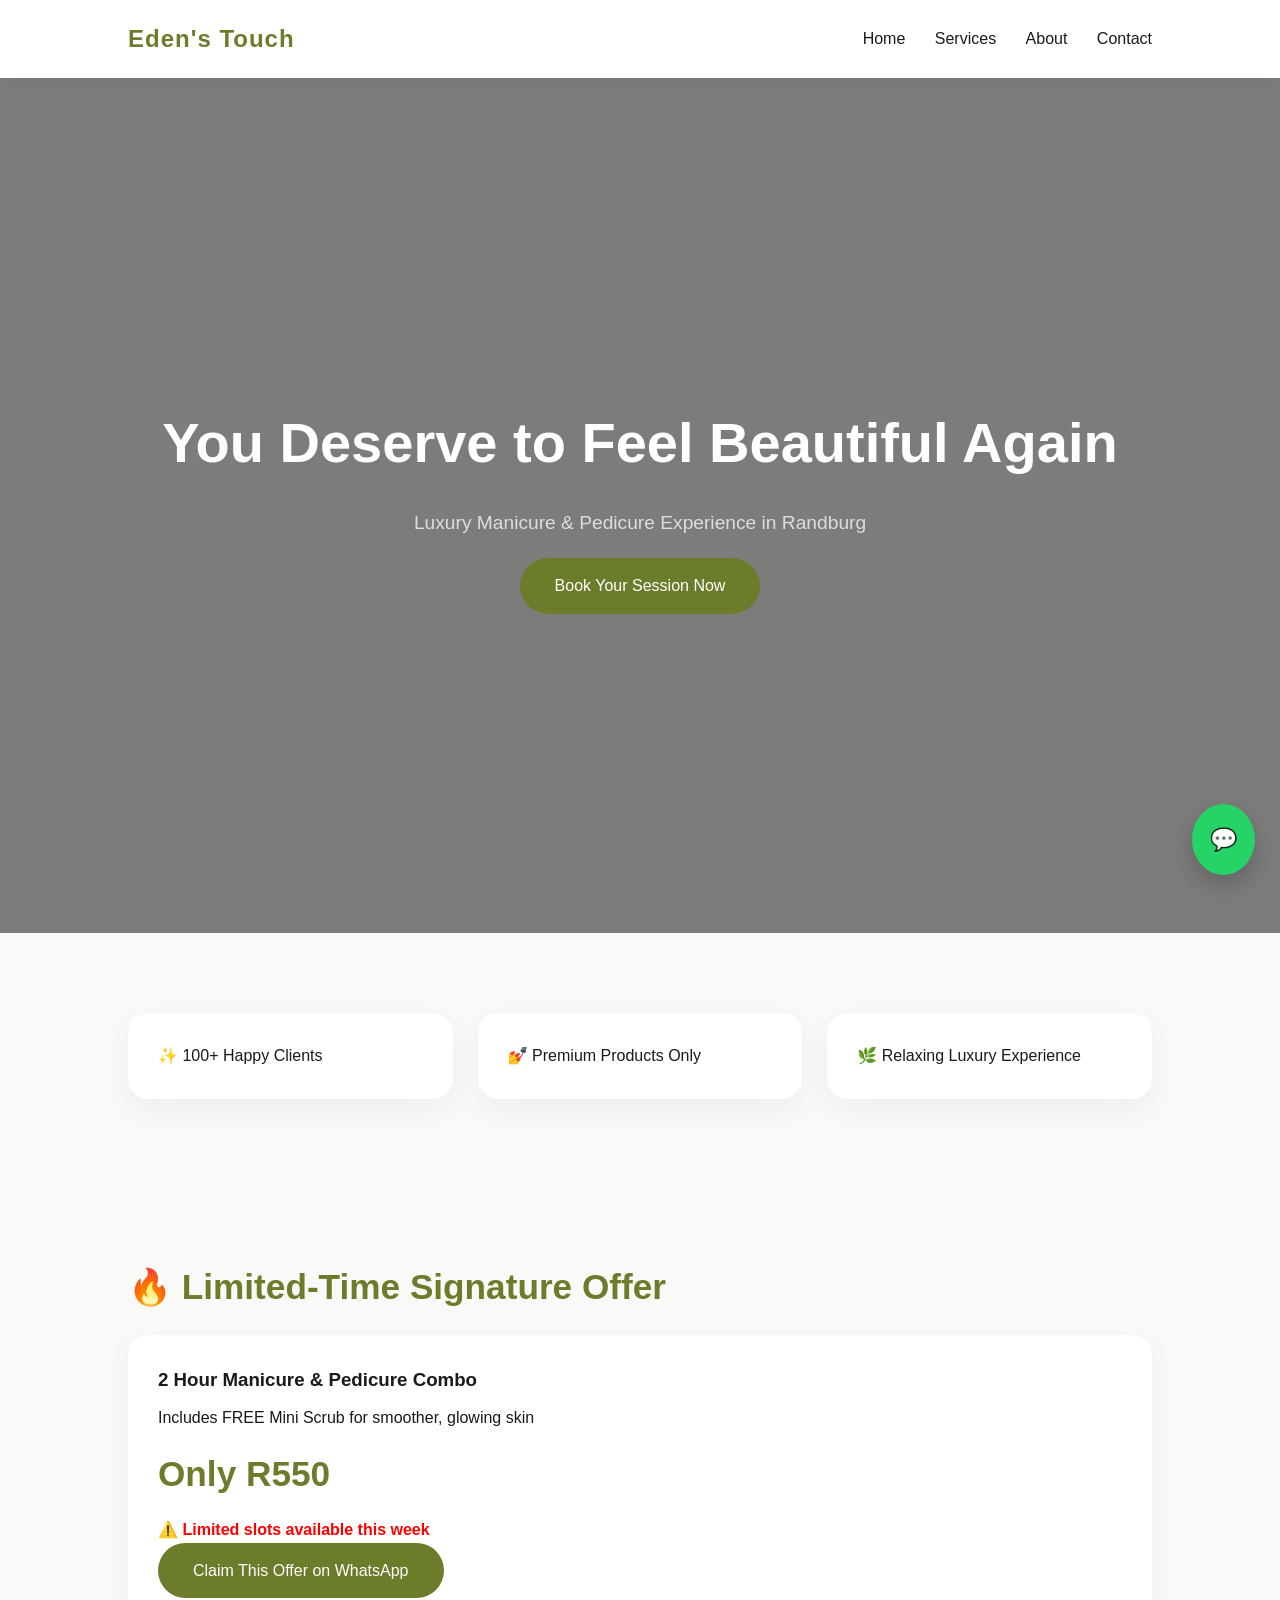
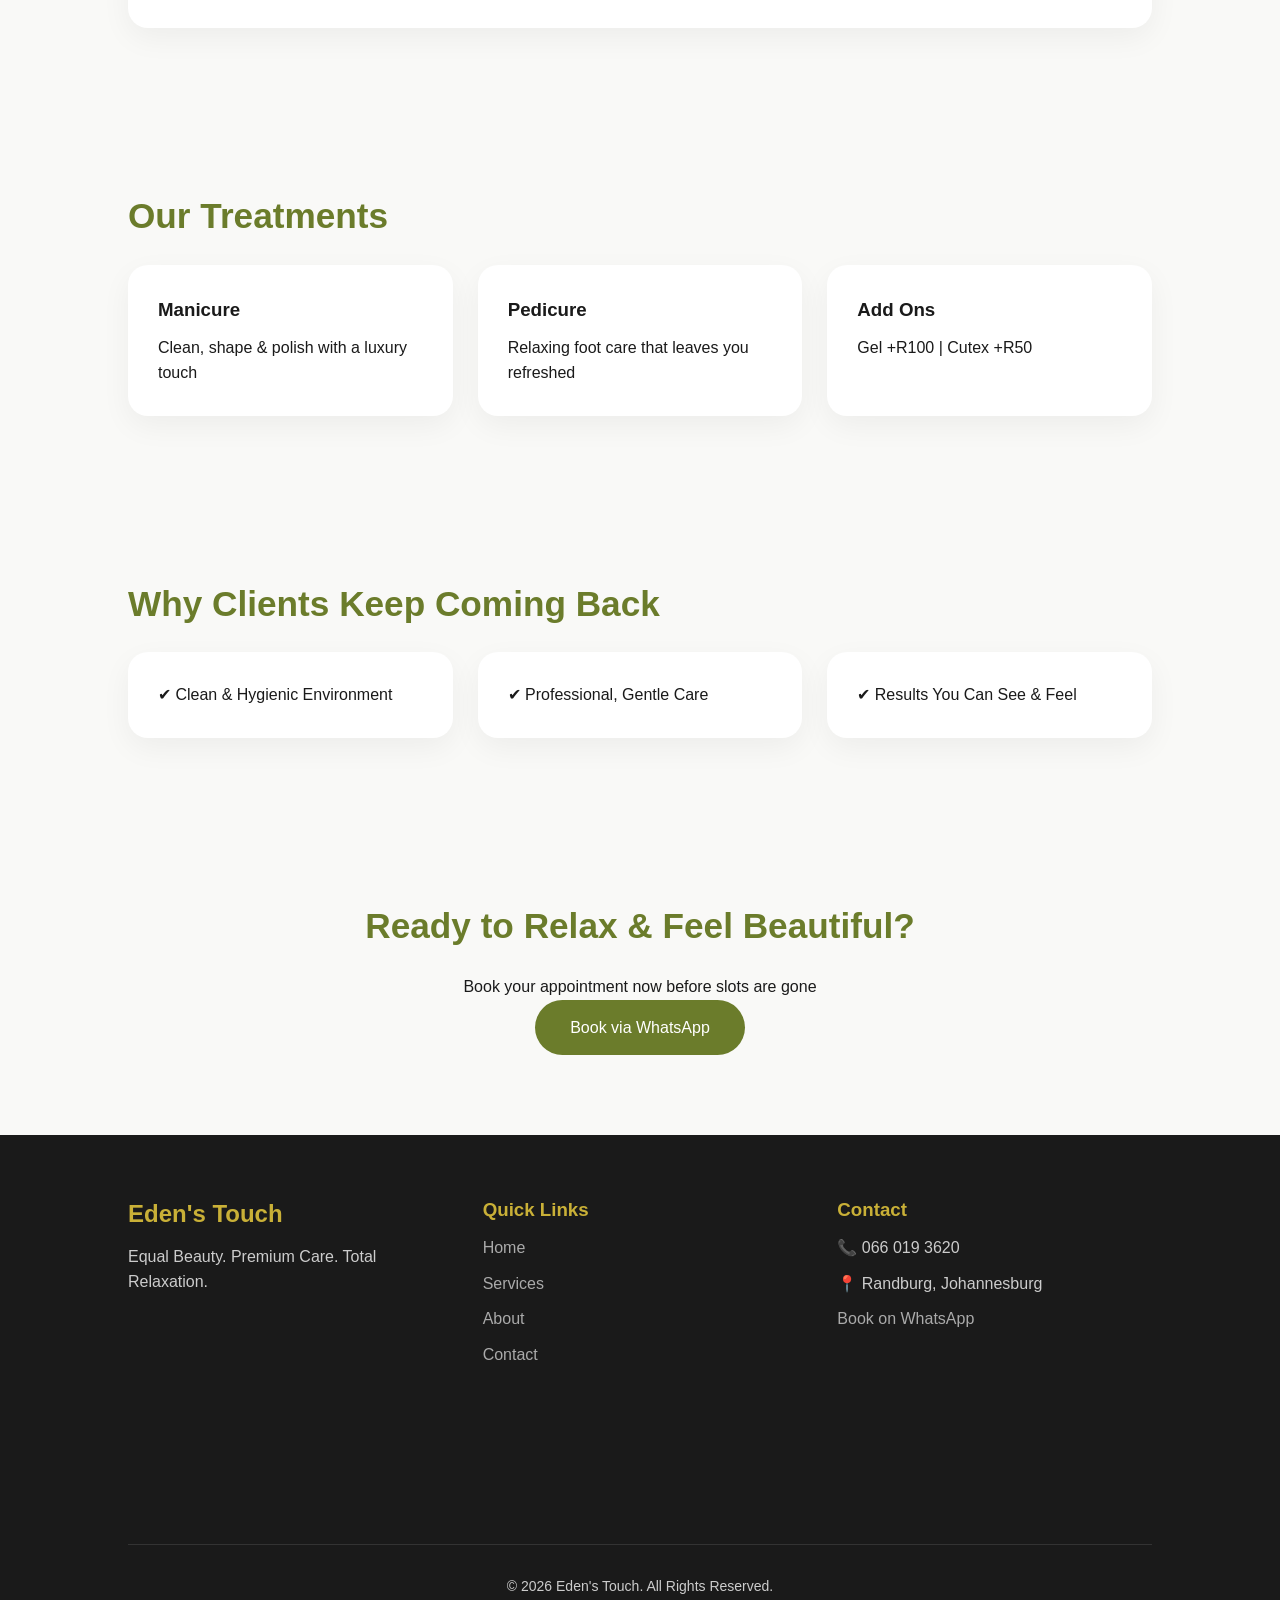
==== index.html @ 3e5f0d6b "Add index.html for Eden's Touch website Initial commit of the index.html file for Eden's Touch luxur" ====
<!DOCTYPE html>
<html lang="en">
<head>
  <title>Eden's Touch | Luxury Beauty Spa</title>
  <meta name="viewport" content="width=device-width, initial-scale=1.0">
  <link rel="stylesheet" href="style.css">
</head>
<body>

<!-- NAV -->
<nav>
  <h1>Eden's Touch</h1>
  <div>
    <a href="index.html">Home</a>
    <a href="services.html">Services</a>
    <a href="about.html">About</a>
    <a href="contact.html">Contact</a>
  </div>
</nav>

<!-- HERO -->
<section class="hero">
  <div>
    <h2>You Deserve to Feel Beautiful Again</h2>
    <p>Luxury Manicure & Pedicure Experience in Randburg</p>

    <a href="https://wa.me/27660193620?text=Hi%20I%20want%20to%20book%20a%20treatment" class="btn">
      Book Your Session Now
    </a>
  </div>
</section>

<!-- TRUST STRIP -->
<section class="section">
  <div class="cards">
    <div class="card">✨ 100+ Happy Clients</div>
    <div class="card">💅 Premium Products Only</div>
    <div class="card">🌿 Relaxing Luxury Experience</div>
  </div>
</section>

<!-- OFFER -->
<section class="section">
  <h2>🔥 Limited-Time Signature Offer</h2>

  <div class="card">
    <h3>2 Hour Manicure & Pedicure Combo</h3>
    <p>Includes FREE Mini Scrub for smoother, glowing skin</p>

    <h2>Only R550</h2>

    <p style="color:red; font-weight:bold;">
      ⚠️ Limited slots available this week
    </p>

    <a href="https://wa.me/27660193620?text=I%20want%20the%20R550%20combo" class="btn">
      Claim This Offer on WhatsApp
    </a>
  </div>
</section>

<!-- SERVICES PREVIEW -->
<section class="section">
  <h2>Our Treatments</h2>

  <div class="cards">
    <div class="card">
      <h3>Manicure</h3>
      <p>Clean, shape & polish with a luxury touch</p>
    </div>

    <div class="card">
      <h3>Pedicure</h3>
      <p>Relaxing foot care that leaves you refreshed</p>
    </div>

    <div class="card">
      <h3>Add Ons</h3>
      <p>Gel +R100 | Cutex +R50</p>
    </div>
  </div>
</section>

<!-- WHY CHOOSE US -->
<section class="section">
  <h2>Why Clients Keep Coming Back</h2>

  <div class="cards">
    <div class="card">✔ Clean & Hygienic Environment</div>
    <div class="card">✔ Professional, Gentle Care</div>
    <div class="card">✔ Results You Can See & Feel</div>
  </div>
</section>

<!-- FINAL CTA -->
<section class="section" style="text-align:center;">
  <h2>Ready to Relax & Feel Beautiful?</h2>
  <p>Book your appointment now before slots are gone</p>

  <a href="https://wa.me/27660193620?text=Hi%20I%20want%20to%20book%20a%20session" class="btn">
    Book via WhatsApp
  </a>
</section>

<!-- FOOTER -->
<footer class="footer">
  <div class="footer-container">

    <div>
      <h2>Eden's Touch</h2>
      <p>Equal Beauty. Premium Care. Total Relaxation.</p>
    </div>

    <div>
      <h3>Quick Links</h3>
      <a href="index.html">Home</a>
      <a href="services.html">Services</a>
      <a href="about.html">About</a>
      <a href="contact.html">Contact</a>
    </div>

    <div>
      <h3>Contact</h3>
      <p>📞 066 019 3620</p>
      <p>📍 Randburg, Johannesburg</p>

      <a href="https://wa.me/27660193620">Book on WhatsApp</a>

      <!-- MINI MAP -->
      <div class="mini-map">
        <iframe 
          src="https://www.google.com/maps?q=Randburg,Johannesburg&output=embed"
          width="100%" 
          height="150" 
          style="border:0;" 
          loading="lazy">
        </iframe>
      </div>

    </div>

  </div>

  <div class="footer-bottom">
    <p>© 2026 Eden's Touch. All Rights Reserved.</p>
  </div>
</footer>

<!-- WHATSAPP FLOAT -->
<a href="https://wa.me/27660193620?text=Hi%20I%20want%20to%20book" class="whatsapp">
  💬
</a>

</body>
</html>
---- style.css ----
:root {
  --primary: #6b7c2b;
  --primary-dark: #55661f;
  --accent: #c9b037;
  --dark: #1a1a1a;
  --light: #f9f9f7;
  --white: #ffffff;
  --text-muted: #777;
}

/* RESET */
* {
  margin: 0;
  padding: 0;
  box-sizing: border-box;
  font-family: 'Poppins', sans-serif;
}

html {
  scroll-behavior: smooth;
}

body {
  background: var(--light);
  color: var(--dark);
  line-height: 1.6;
}

/* NAVBAR */
nav {
  display: flex;
  justify-content: space-between;
  align-items: center;
  padding: 20px 10%;
  background: rgba(255,255,255,0.95);
  backdrop-filter: blur(10px);
  position: sticky;
  top: 0;
  z-index: 1000;
  box-shadow: 0 2px 15px rgba(0,0,0,0.05);
}

nav h1 {
  color: var(--primary);
  font-size: 1.5rem;
  letter-spacing: 1px;
}

nav a {
  text-decoration: none;
  margin-left: 25px;
  color: var(--dark);
  font-weight: 500;
  transition: 0.3s;
}

nav a:hover {
  color: var(--primary);
}

/* HERO */
.hero {
  height: 95vh;
  display: flex;
  align-items: center;
  justify-content: center;
  text-align: center;
  padding: 0 20px;
  background: linear-gradient(rgba(0,0,0,0.5), rgba(0,0,0,0.5)),
              url('https://images.unsplash.com/photo-1588776814546-ec7e1c1f1c7f') center/cover;
  color: white;
}

.hero h2 {
  font-size: 3.5rem;
  font-weight: 600;
}

.hero p {
  margin: 20px 0;
  font-size: 1.2rem;
  color: #ddd;
}

/* BUTTON */
.btn {
  background: var(--primary);
  color: white;
  padding: 15px 35px;
  border-radius: 50px;
  text-decoration: none;
  display: inline-block;
  font-weight: 500;
  transition: all 0.3s ease;
}

.btn:hover {
  background: var(--accent);
  transform: translateY(-3px);
  box-shadow: 0 10px 20px rgba(0,0,0,0.15);
}

/* SECTION */
.section {
  padding: 80px 10%;
}

.section h2 {
  font-size: 2.2rem;
  margin-bottom: 20px;
  color: var(--primary);
}

/* CARDS */
.cards {
  display: grid;
  grid-template-columns: repeat(auto-fit, minmax(250px,1fr));
  gap: 25px;
}

.card {
  background: var(--white);
  padding: 30px;
  border-radius: 20px;
  box-shadow: 0 10px 30px rgba(0,0,0,0.05);
  transition: 0.3s;
}

.card:hover {
  transform: translateY(-10px);
}

/* OFFER CARD */
.card h3 {
  margin-bottom: 10px;
}

.card h2 {
  color: var(--primary);
  margin: 15px 0;
}

/* FOOTER */
.footer {
  background: var(--dark);
  color: white;
  padding: 60px 10% 20px;
}

.footer-container {
  display: grid;
  grid-template-columns: repeat(auto-fit, minmax(250px,1fr));
  gap: 40px;
}

.footer h2, 
.footer h3 {
  color: var(--accent);
}

.footer p {
  color: #ccc;
  margin-top: 10px;
}

.footer a {
  display: block;
  color: #aaa;
  text-decoration: none;
  margin-top: 10px;
  transition: 0.3s;
}

.footer a:hover {
  color: white;
}

.footer-bottom {
  text-align: center;
  margin-top: 40px;
  border-top: 1px solid #333;
  padding-top: 20px;
  font-size: 14px;
}

/* MAP */
.map-container {
  margin-top: 40px;
  border-radius: 20px;
  overflow: hidden;
  box-shadow: 0 10px 30px rgba(0,0,0,0.1);
}

.mini-map {
  margin-top: 15px;
  border-radius: 10px;
  overflow: hidden;
}

/* WHATSAPP FLOAT (UPGRADED) */
.whatsapp {
  position: fixed;
  bottom: 25px;
  right: 25px;
  background: #25D366;
  color: white;
  padding: 18px;
  border-radius: 50%;
  font-size: 22px;
  z-index: 999;
  text-decoration: none;
  box-shadow: 0 10px 25px rgba(0,0,0,0.2);
  animation: pulse 2s infinite;
}

@keyframes pulse {
  0% { transform: scale(1); }
  50% { transform: scale(1.1); }
  100% { transform: scale(1); }
}

/* MOBILE */
@media (max-width: 768px) {

  .hero h2 {
    font-size: 2.2rem;
  }

  nav {
    flex-direction: column;
  }

  nav div {
    margin-top: 10px;
  }

  .section {
    padding: 60px 5%;
  }
}
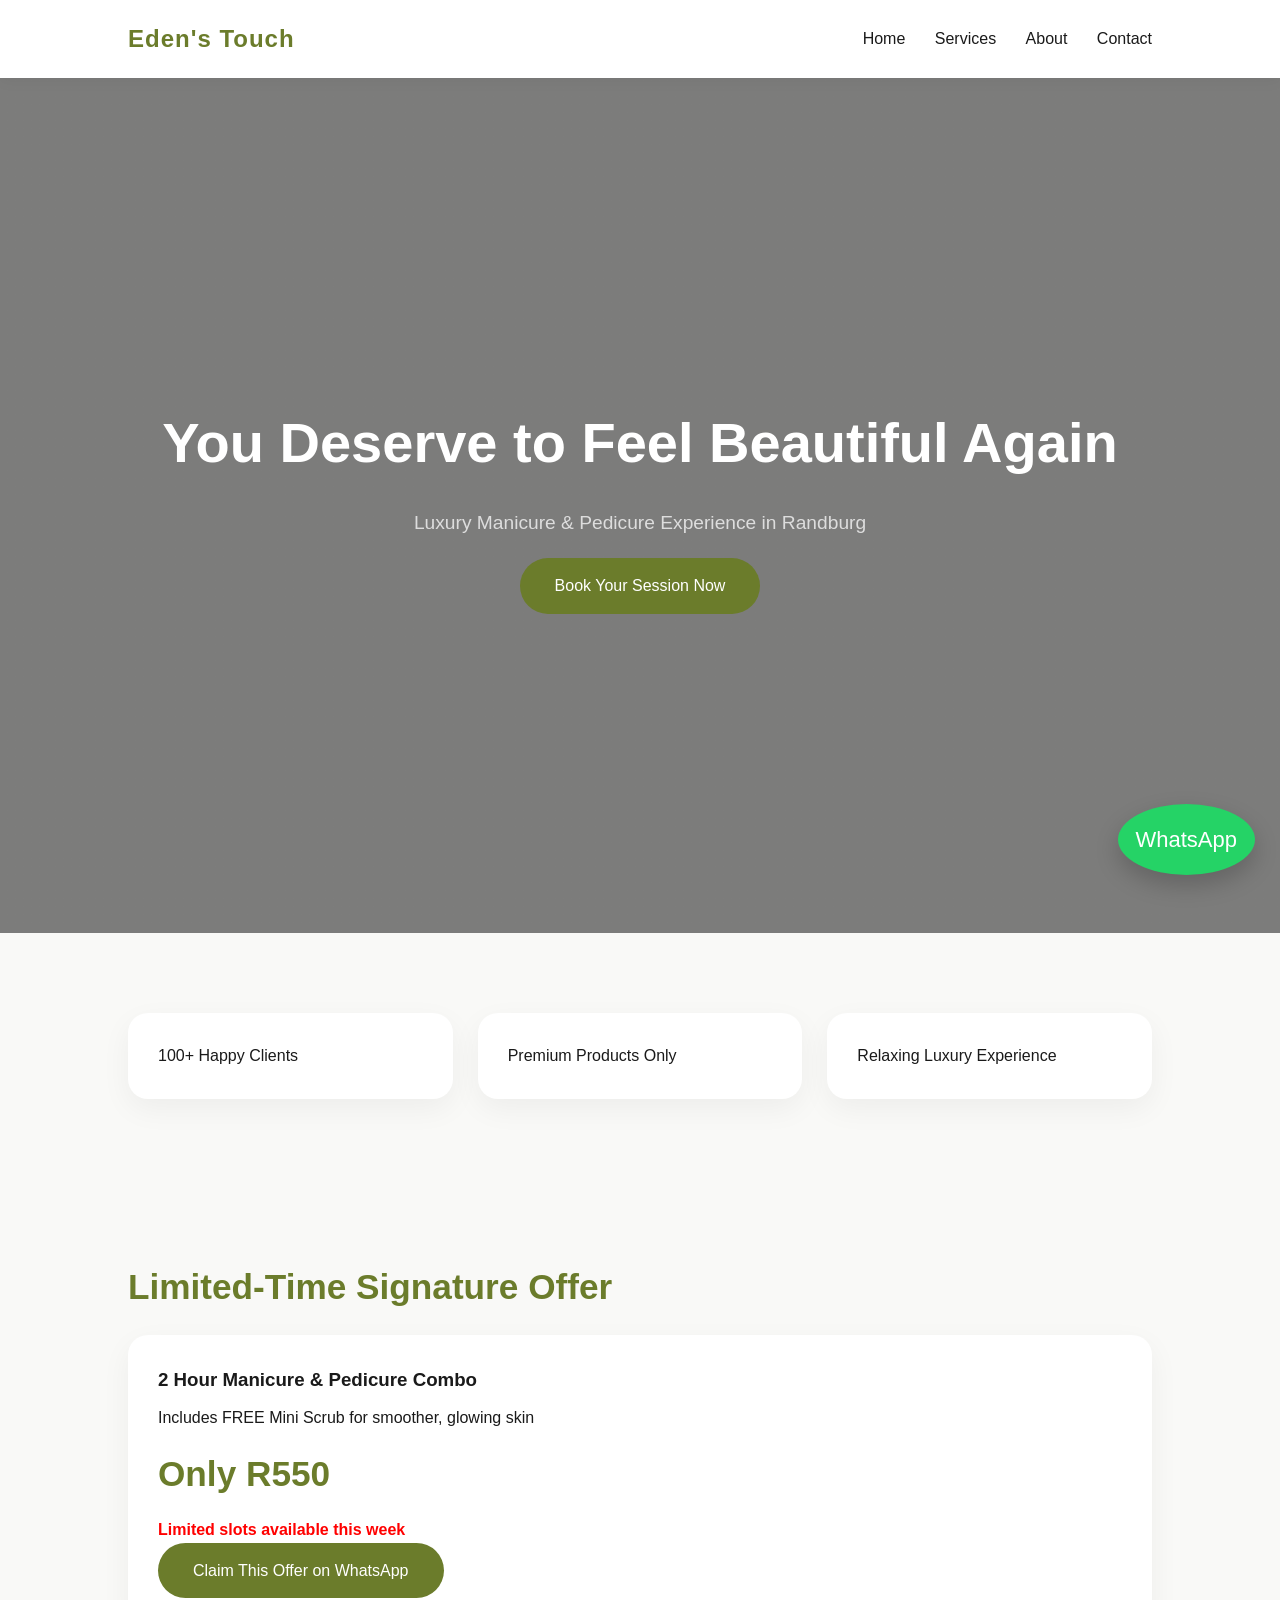
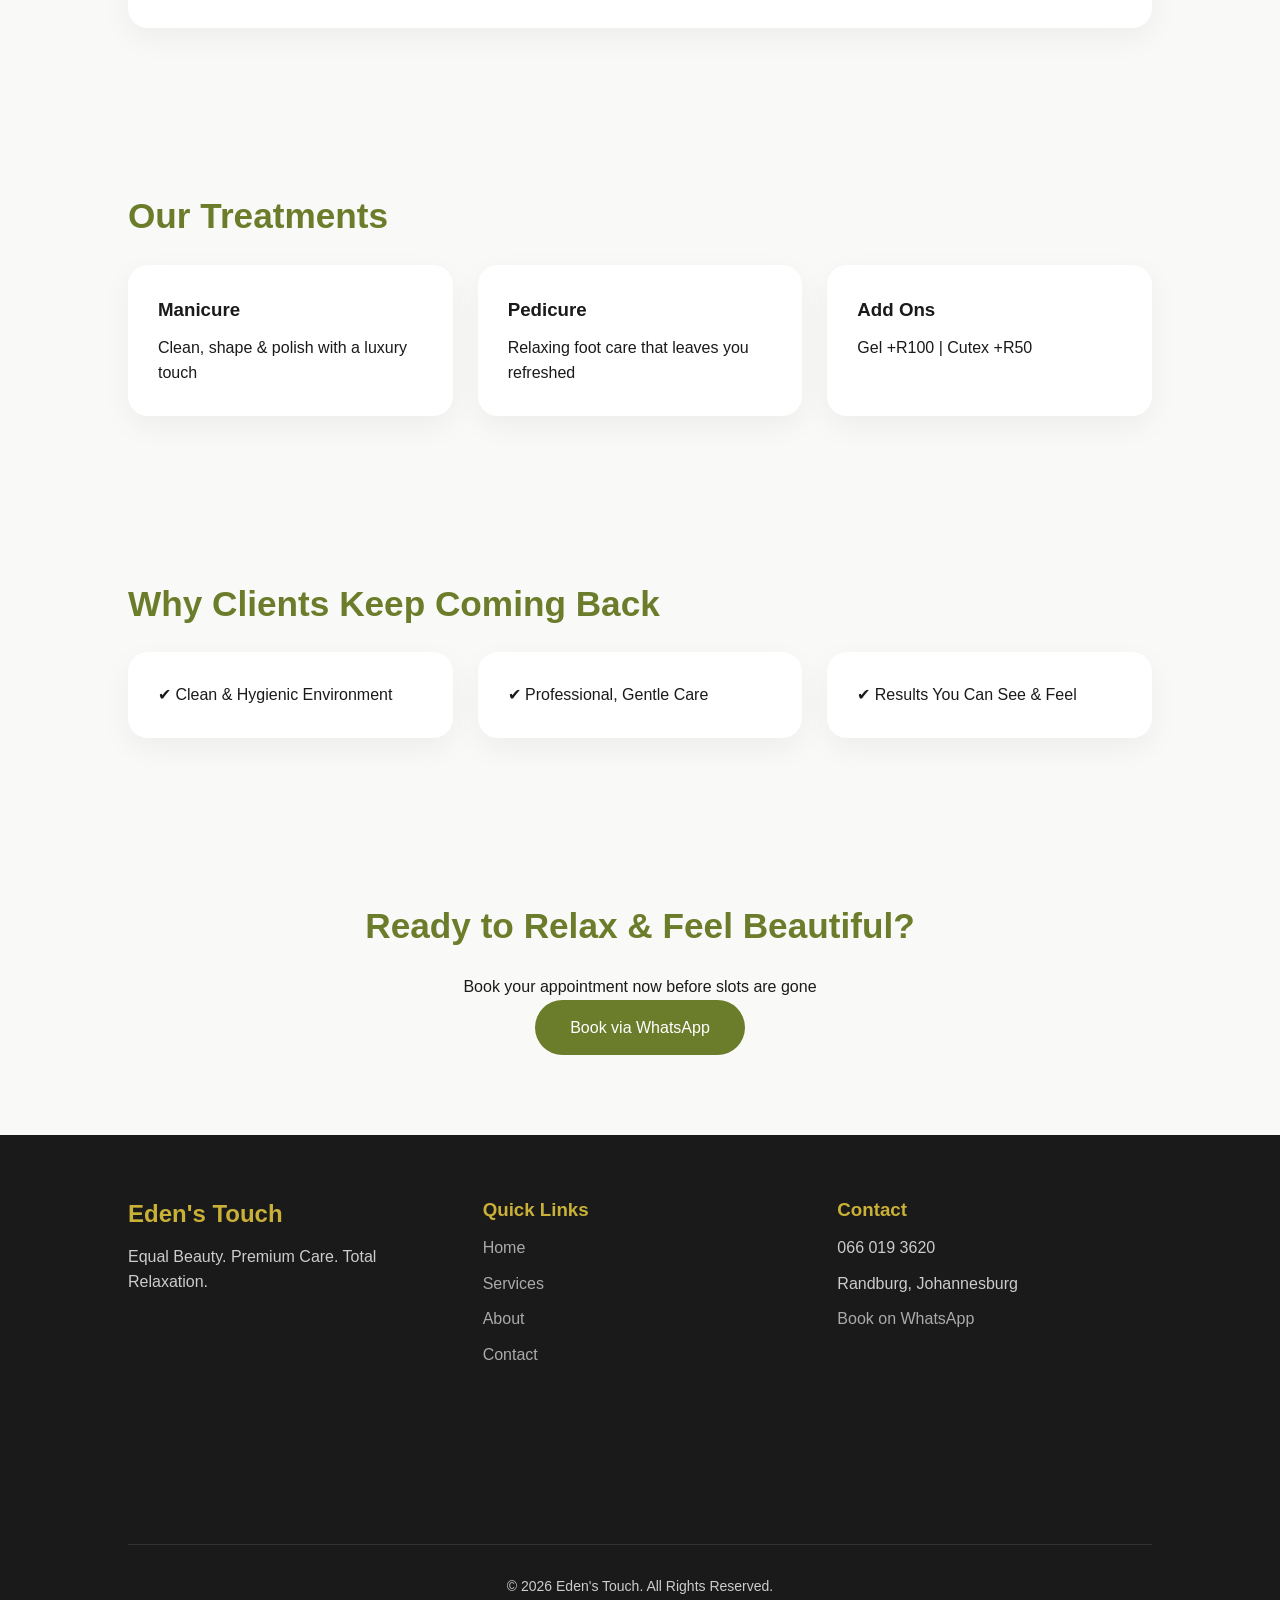
==== commit fce77334: "Remove emojis from text in index.html" ====
--- a/index.html
+++ b/index.html
@@ -33,15 +33,15 @@
 <!-- TRUST STRIP -->
 <section class="section">
   <div class="cards">
-    <div class="card">✨ 100+ Happy Clients</div>
-    <div class="card">💅 Premium Products Only</div>
-    <div class="card">🌿 Relaxing Luxury Experience</div>
+    <div class="card">100+ Happy Clients</div>
+    <div class="card">Premium Products Only</div>
+    <div class="card">Relaxing Luxury Experience</div>
   </div>
 </section>
 
 <!-- OFFER -->
 <section class="section">
-  <h2>🔥 Limited-Time Signature Offer</h2>
+  <h2> Limited-Time Signature Offer</h2>
 
   <div class="card">
     <h3>2 Hour Manicure & Pedicure Combo</h3>
@@ -50,7 +50,7 @@
     <h2>Only R550</h2>
 
     <p style="color:red; font-weight:bold;">
-      ⚠️ Limited slots available this week
+      Limited slots available this week
     </p>
 
     <a href="https://wa.me/27660193620?text=I%20want%20the%20R550%20combo" class="btn">
@@ -121,8 +121,8 @@
 
     <div>
       <h3>Contact</h3>
-      <p>📞 066 019 3620</p>
-      <p>📍 Randburg, Johannesburg</p>
+      <p>066 019 3620</p>
+      <p>Randburg, Johannesburg</p>
 
       <a href="https://wa.me/27660193620">Book on WhatsApp</a>
 
@@ -148,7 +148,7 @@
 
 <!-- WHATSAPP FLOAT -->
 <a href="https://wa.me/27660193620?text=Hi%20I%20want%20to%20book" class="whatsapp">
-  💬
+  WhatsApp 
 </a>
 
 </body>
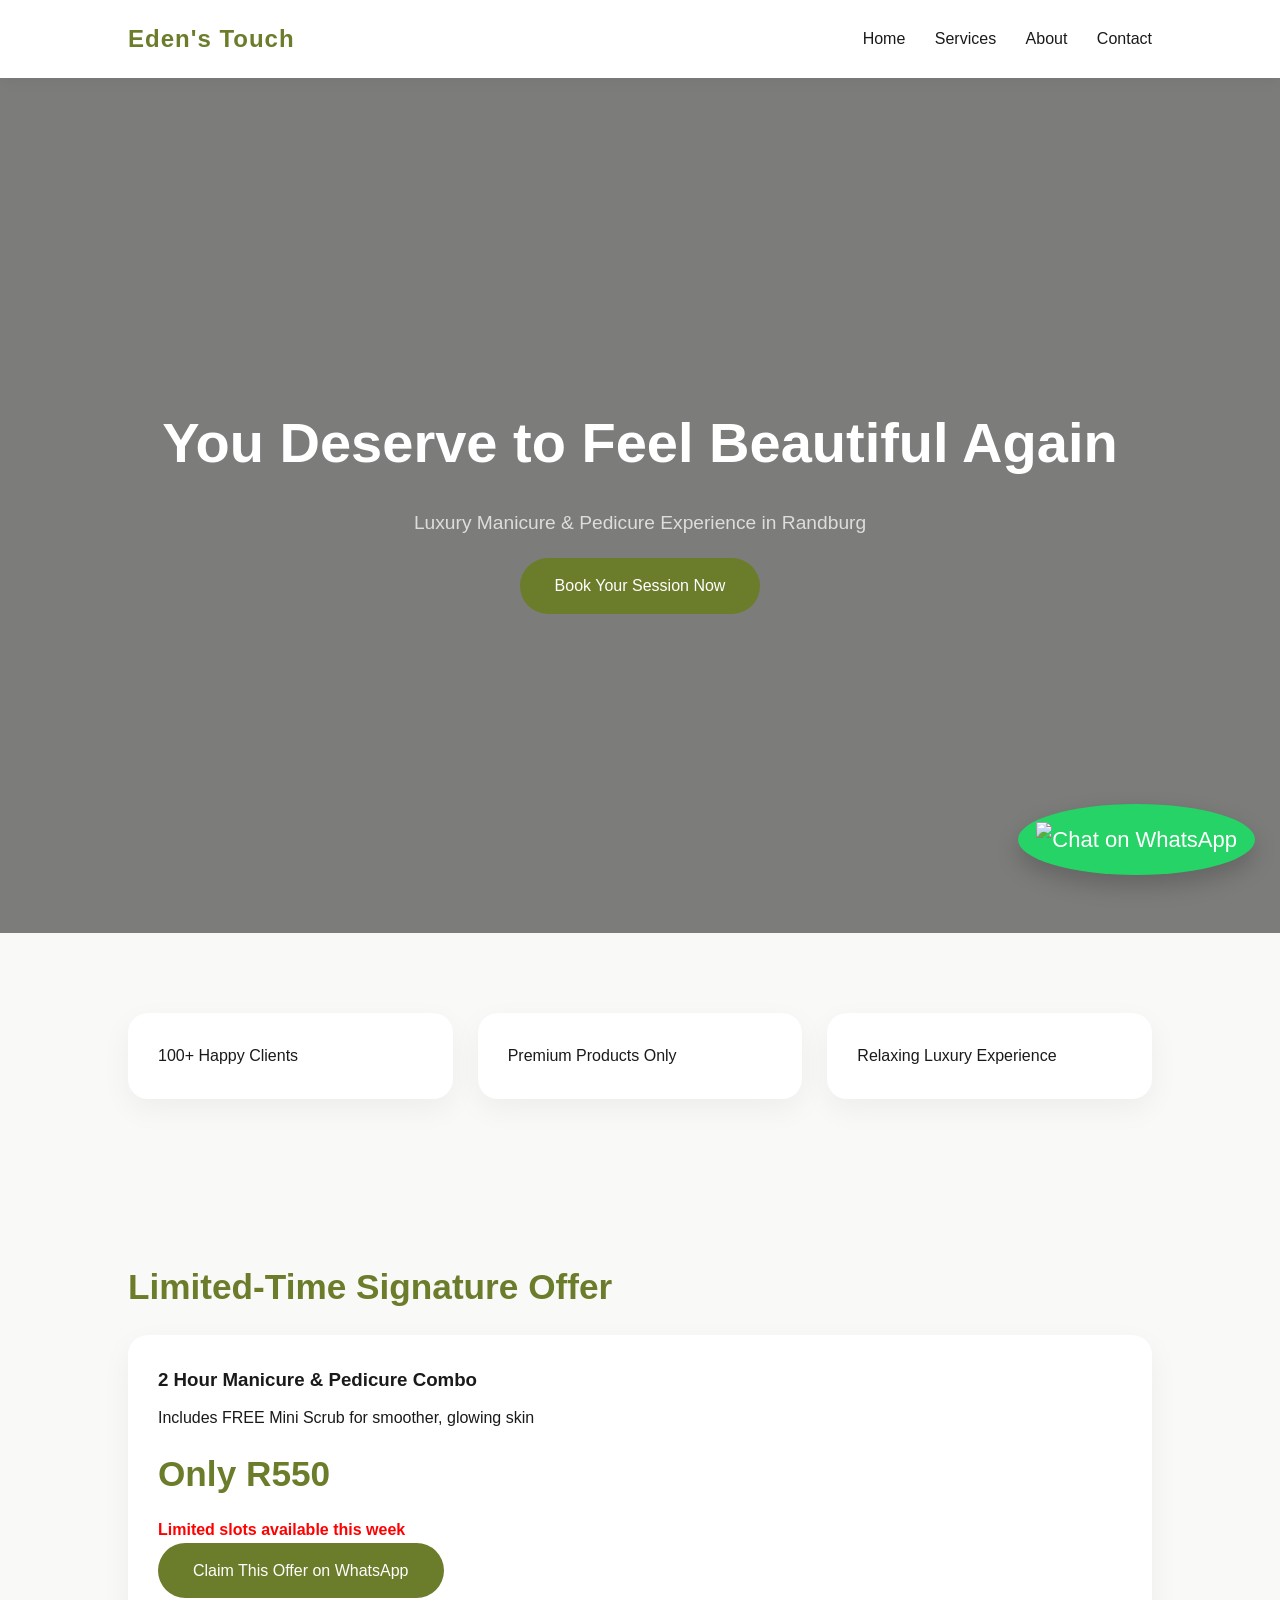
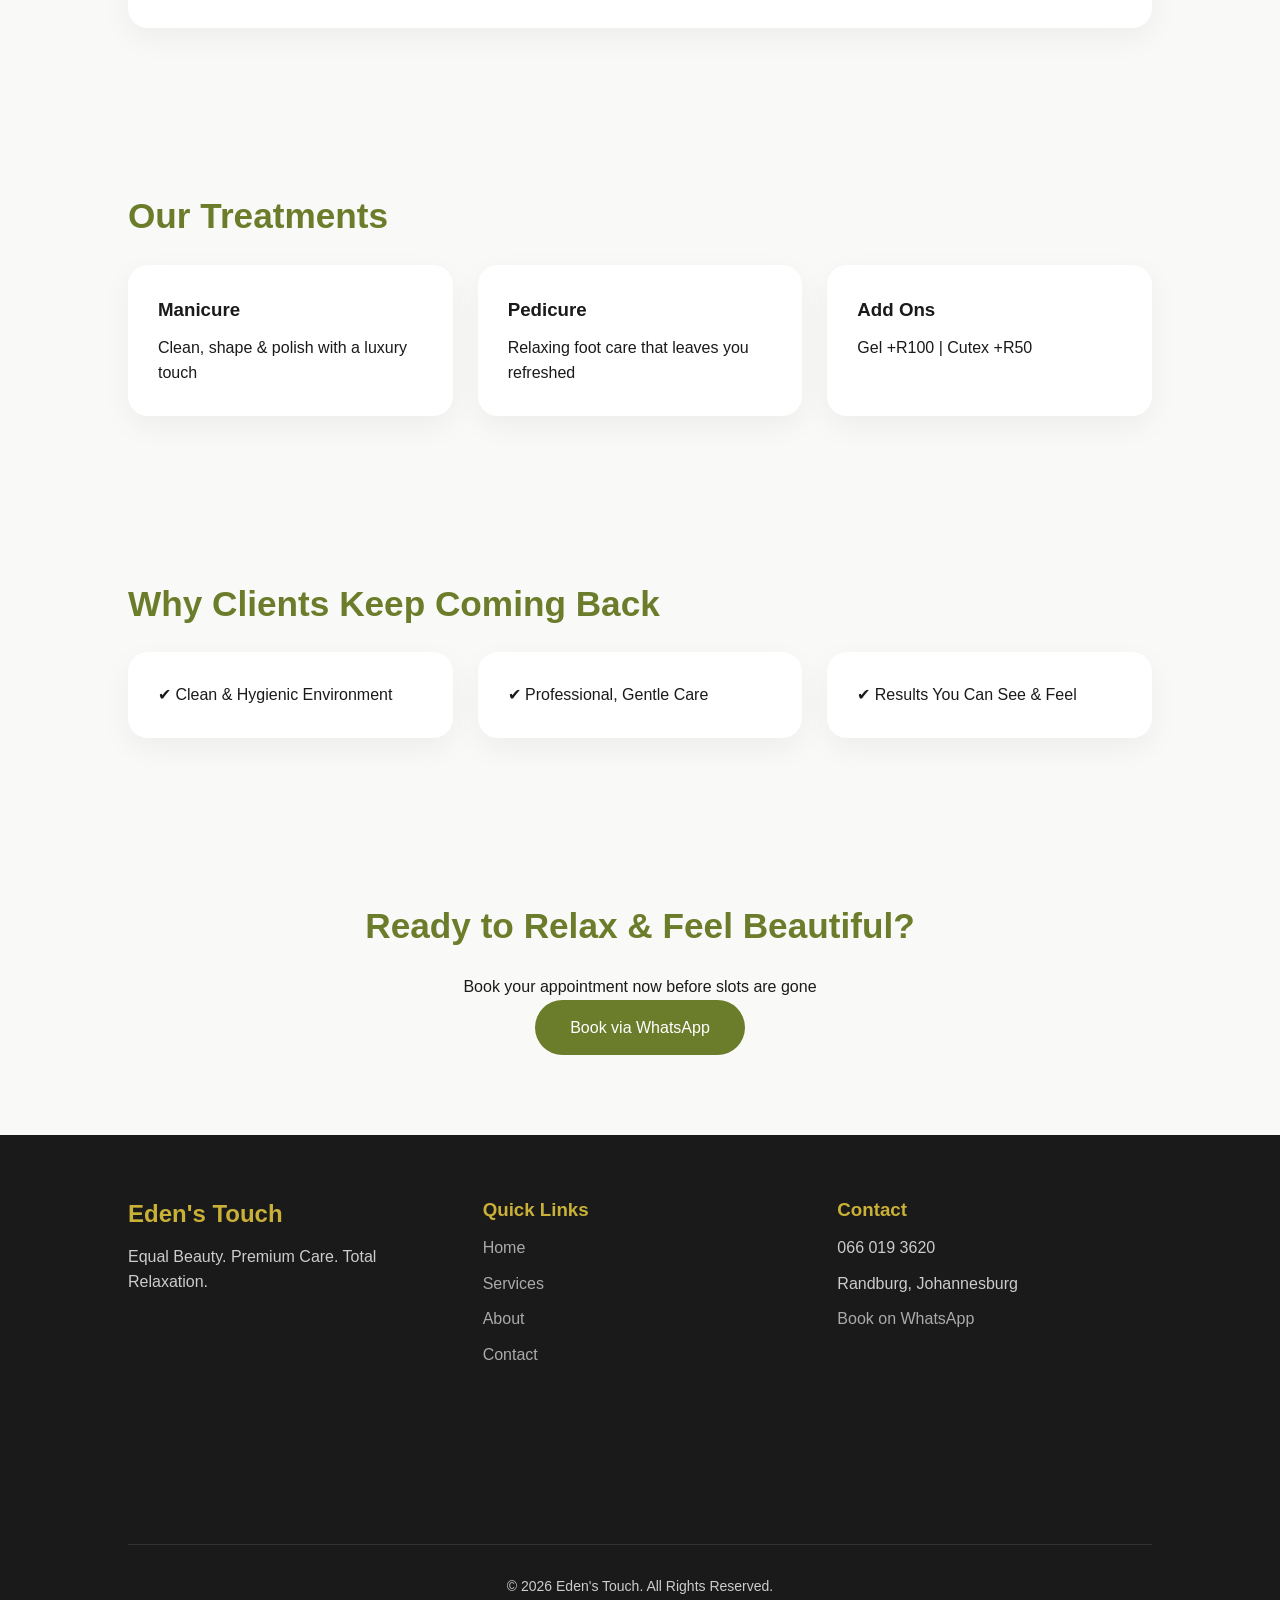
==== commit 2c616180: "Update index.html" ====
--- a/index.html
+++ b/index.html
@@ -147,8 +147,9 @@
 </footer>
 
 <!-- WHATSAPP FLOAT -->
-<a href="https://wa.me/27660193620?text=Hi%20I%20want%20to%20book" class="whatsapp">
-  WhatsApp 
+<a href="https://wa.me/27660193620?text=Hi%20I%20want%20to%20book" class="whatsapp" target="_blank" id="whatsapp-button">
+  <img src="https://upload.wikimedia.org/wikipedia/commons/6/6b/WhatsApp.svg" alt="Chat on WhatsApp">
+  
 </a>
 
 </body>
--- a/style.css
+++ b/style.css
@@ -67,7 +67,7 @@
   text-align: center;
   padding: 0 20px;
   background: linear-gradient(rgba(0,0,0,0.5), rgba(0,0,0,0.5)),
-              url('https://images.unsplash.com/photo-1588776814546-ec7e1c1f1c7f') center/cover;
+              url('https://images.ctfassets.net/09muo917z9ra/1jhyRiwVzlwYGQa59U3IVw/d3218242cb5061f9d332a973d5eb0ba8/InShot_20260325_062534648.jpg') center/cover;
   color: white;
 }
 
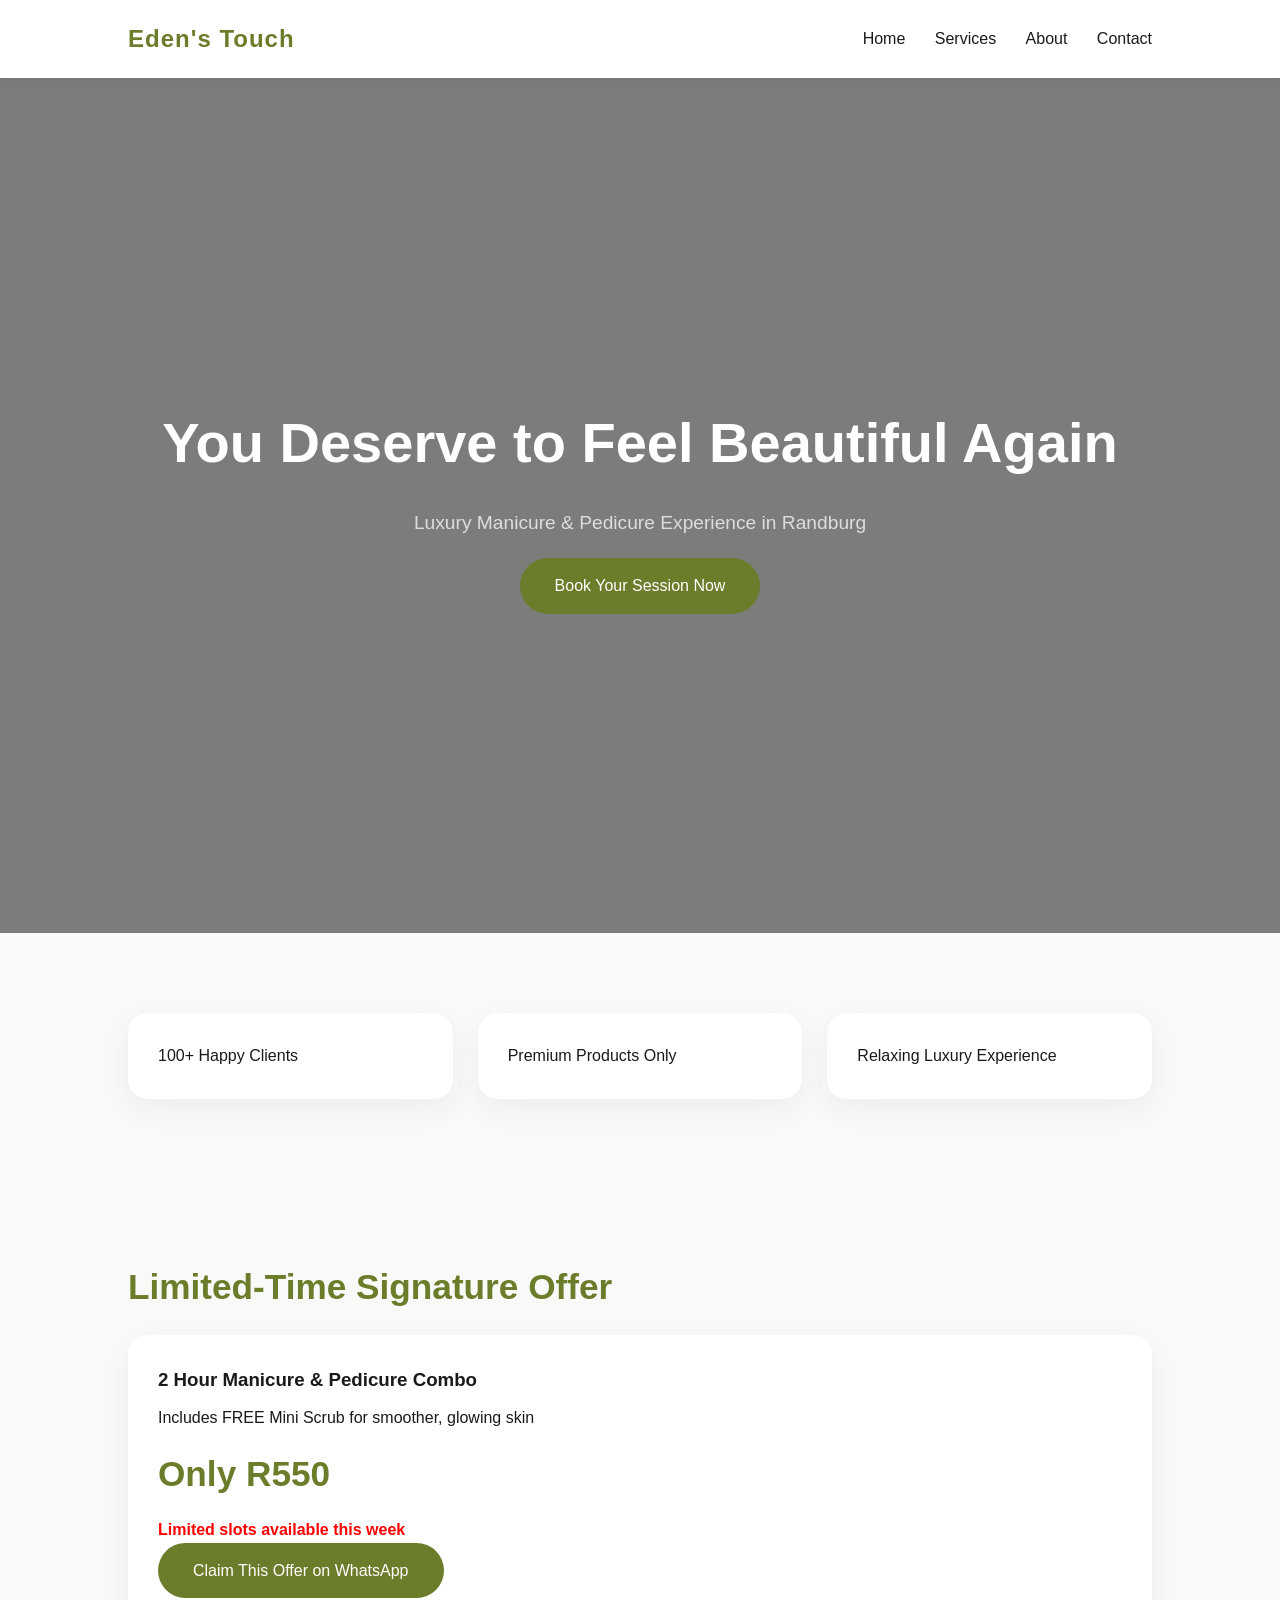
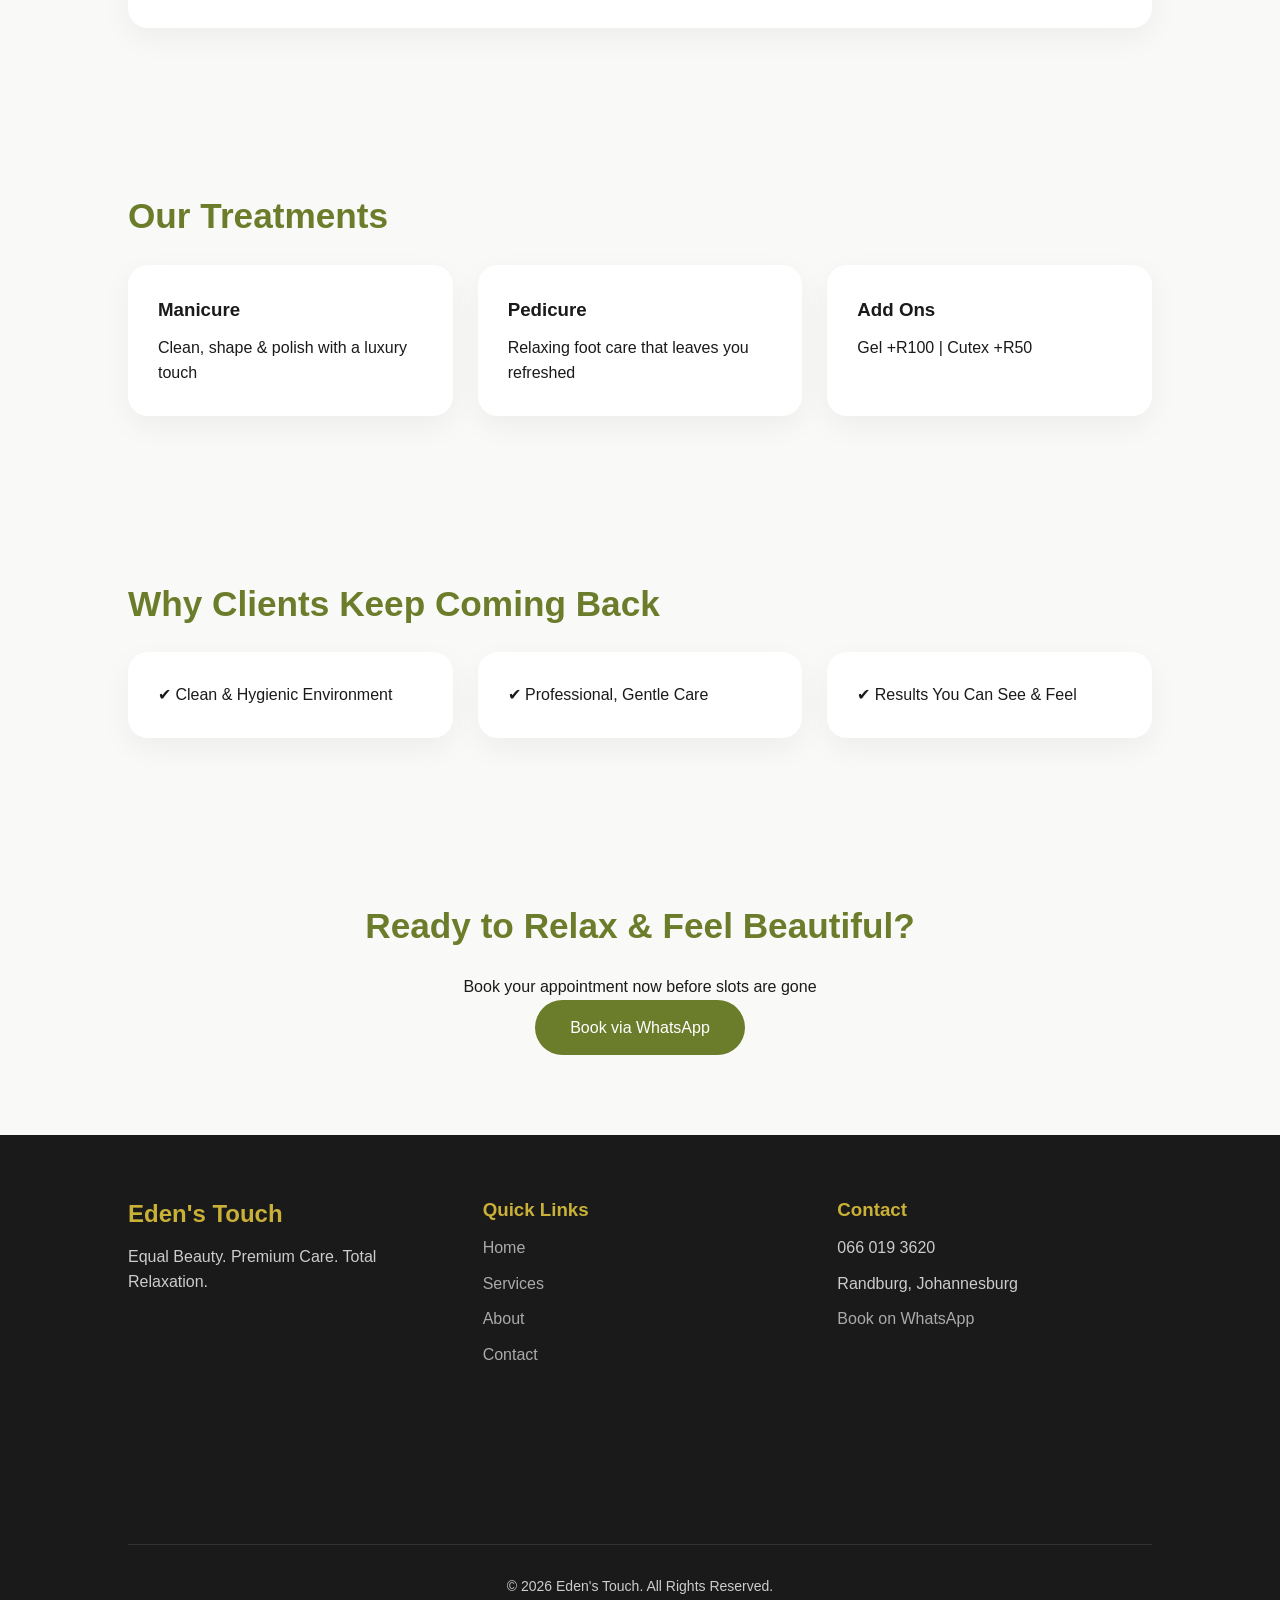
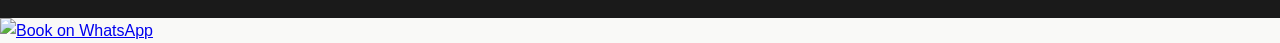
==== commit 9ded56dc: "Modify WhatsApp button alt text and link Updated WhatsApp button text from 'Chat on WhatsApp' to 'Bo" ====
--- a/index.html
+++ b/index.html
@@ -147,8 +147,8 @@
 </footer>
 
 <!-- WHATSAPP FLOAT -->
-<a href="https://wa.me/27660193620?text=Hi%20I%20want%20to%20book" class="whatsapp" target="_blank" id="whatsapp-button">
-  <img src="https://upload.wikimedia.org/wikipedia/commons/6/6b/WhatsApp.svg" alt="Chat on WhatsApp">
+<a href="https://wa.me/27660193620?text=Hi%20I%20want%20to%20book"  target="_blank" id="whatsapp-button">
+  <img src="https://upload.wikimedia.org/wikipedia/commons/6/6b/WhatsApp.svg" alt="Book on WhatsApp">
   
 </a>
 
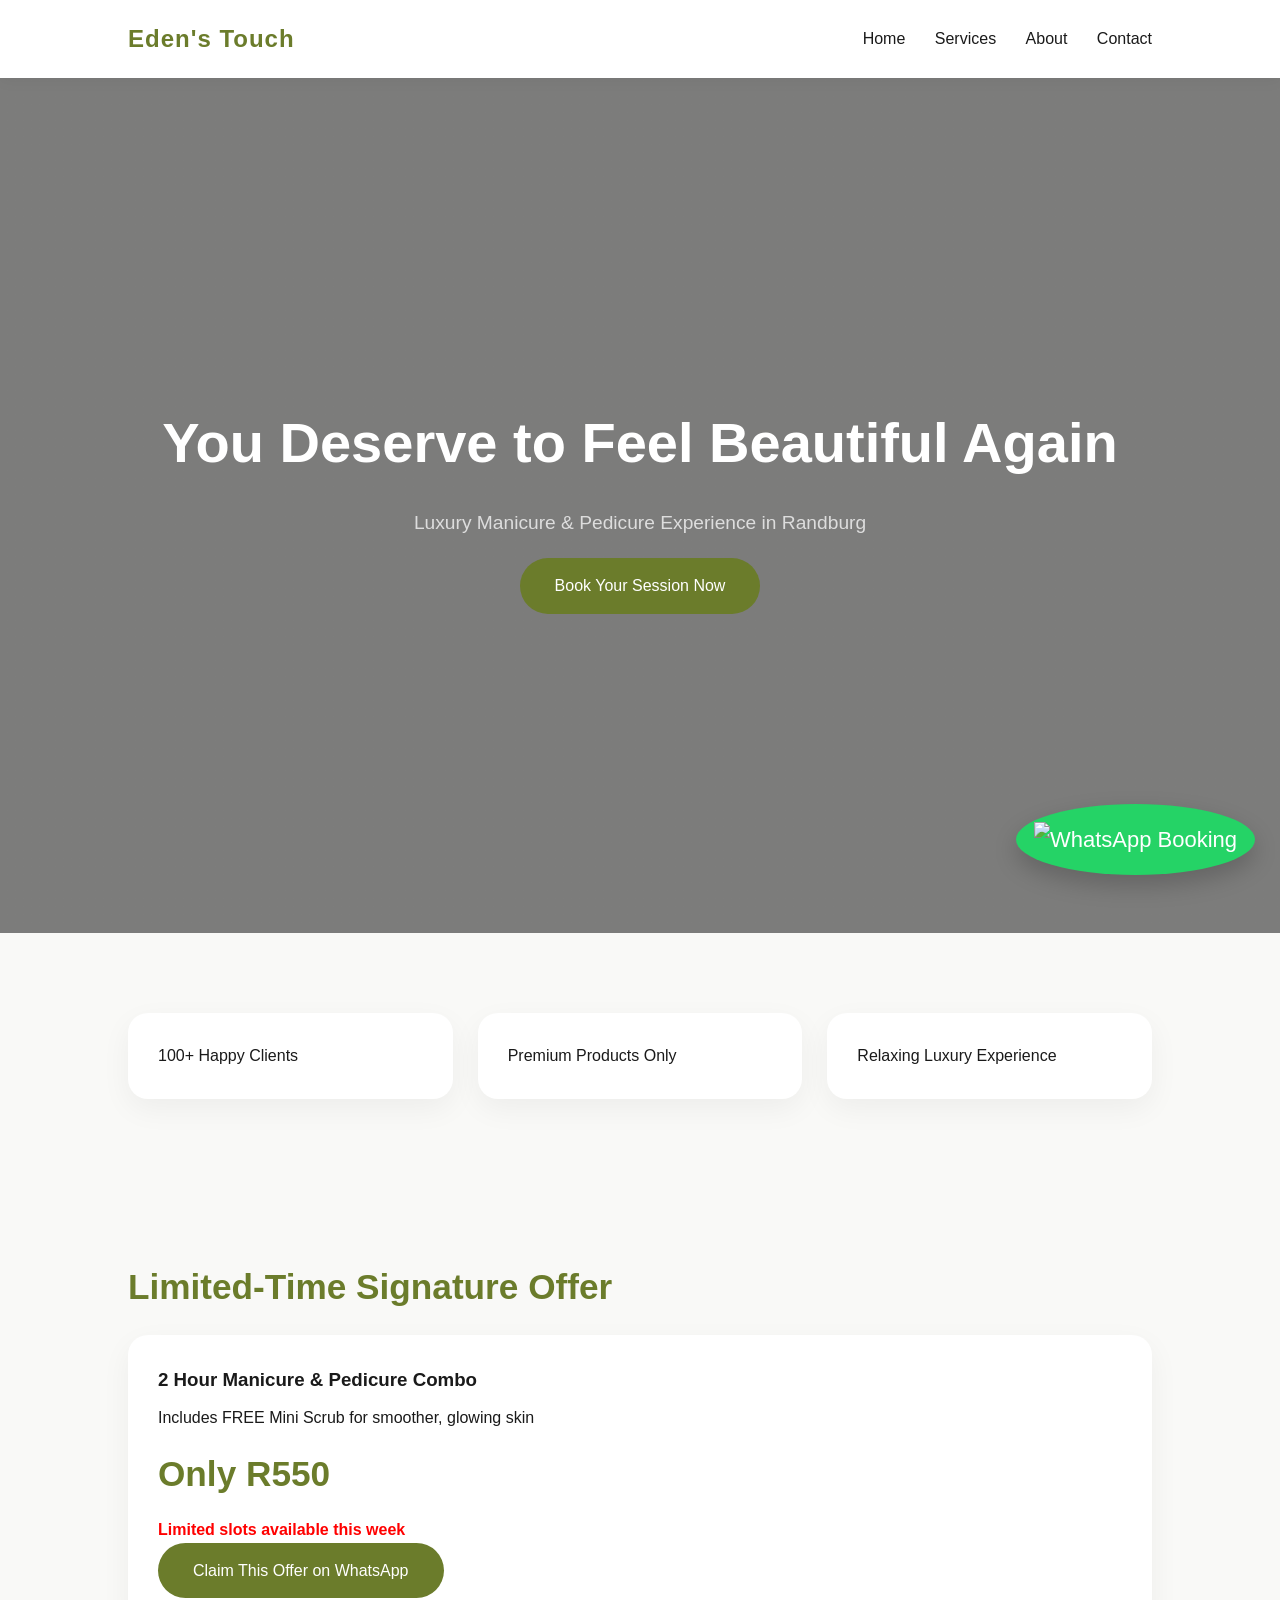
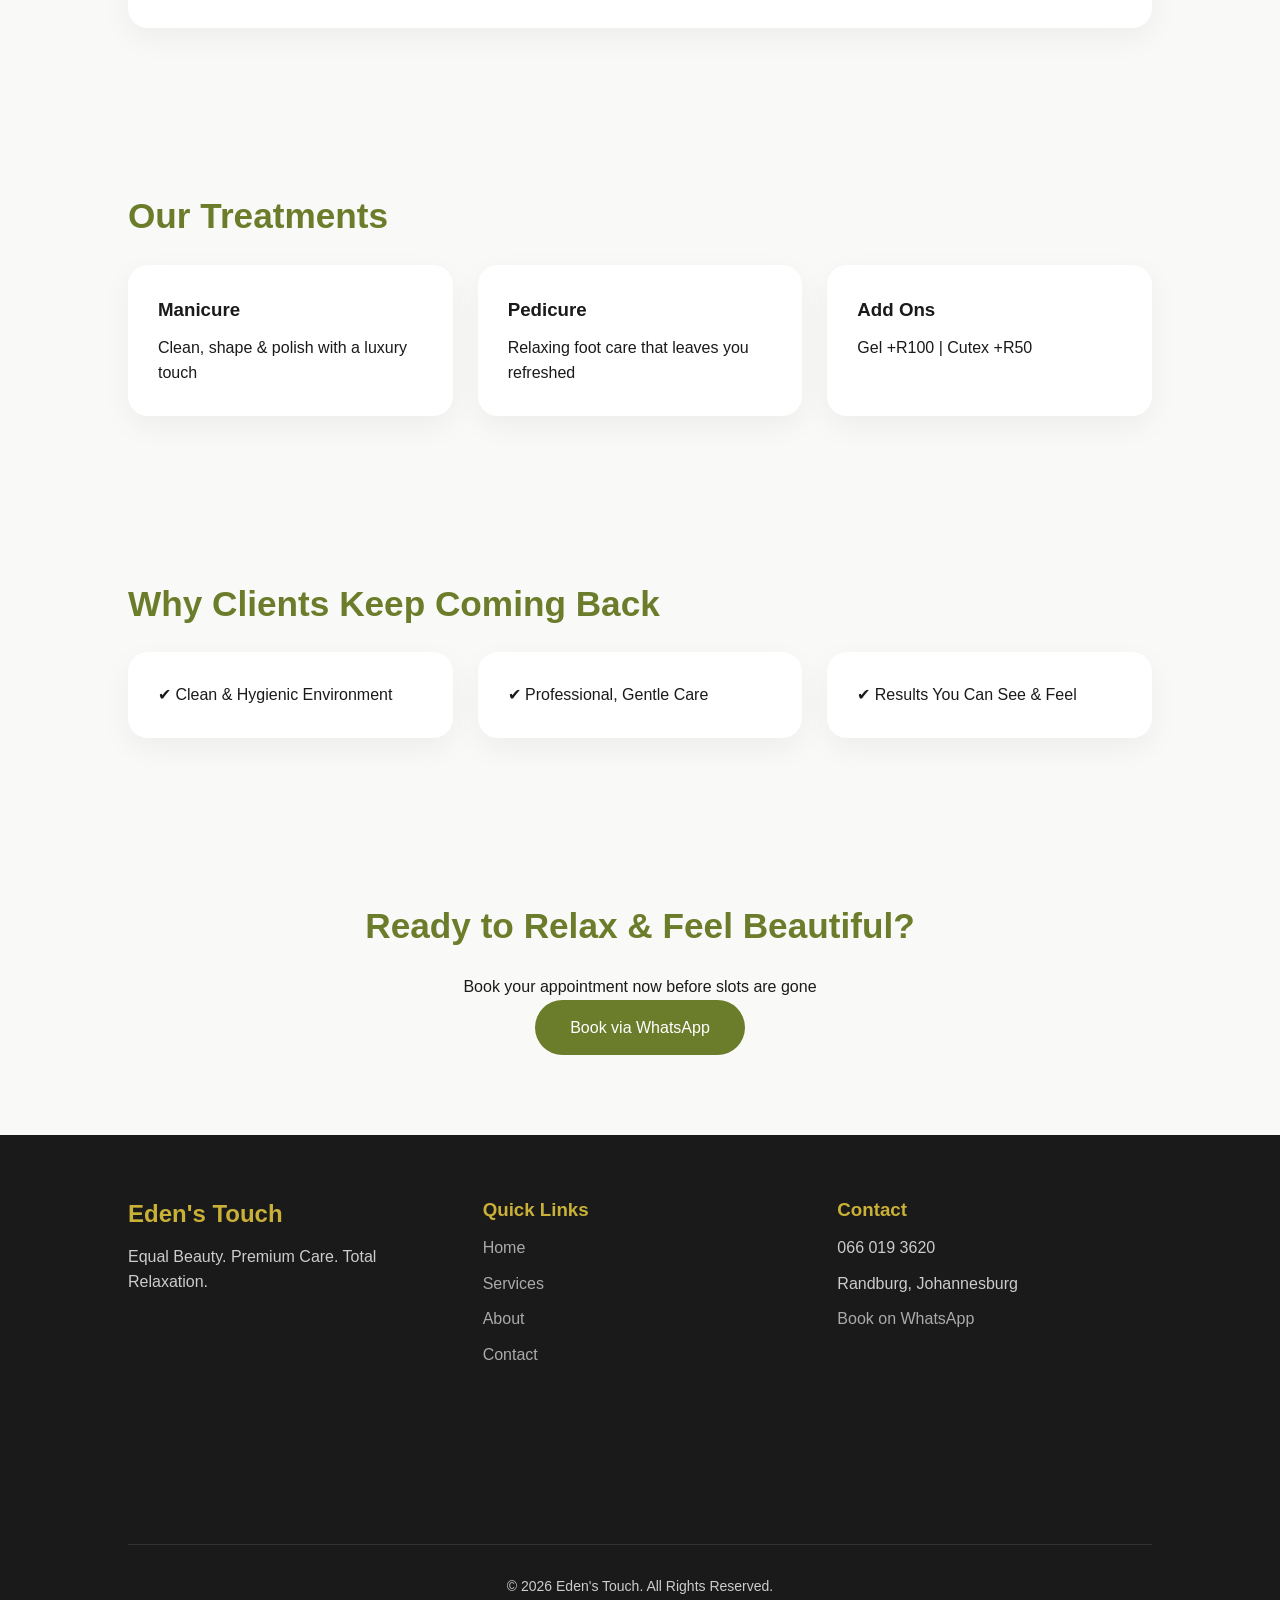
==== commit ed895c5e: "Modify WhatsApp link for booking Updated WhatsApp link to open in a new tab." ====
--- a/index.html
+++ b/index.html
@@ -146,10 +146,8 @@
   </div>
 </footer>
 
-<!-- WHATSAPP FLOAT -->
-<a href="https://wa.me/27660193620?text=Hi%20I%20want%20to%20book"  target="_blank" id="whatsapp-button">
-  <img src="https://upload.wikimedia.org/wikipedia/commons/6/6b/WhatsApp.svg" alt="Book on WhatsApp">
-  
+<a href="https://wa.me/27660193620?text=Hi%20I%20want%20to%20book" class="whatsapp" target="_blank">
+  <img src="https://upload.wikimedia.org/wikipedia/commons/6/6b/WhatsApp.svg" alt="WhatsApp Booking">
 </a>
 
 </body>
